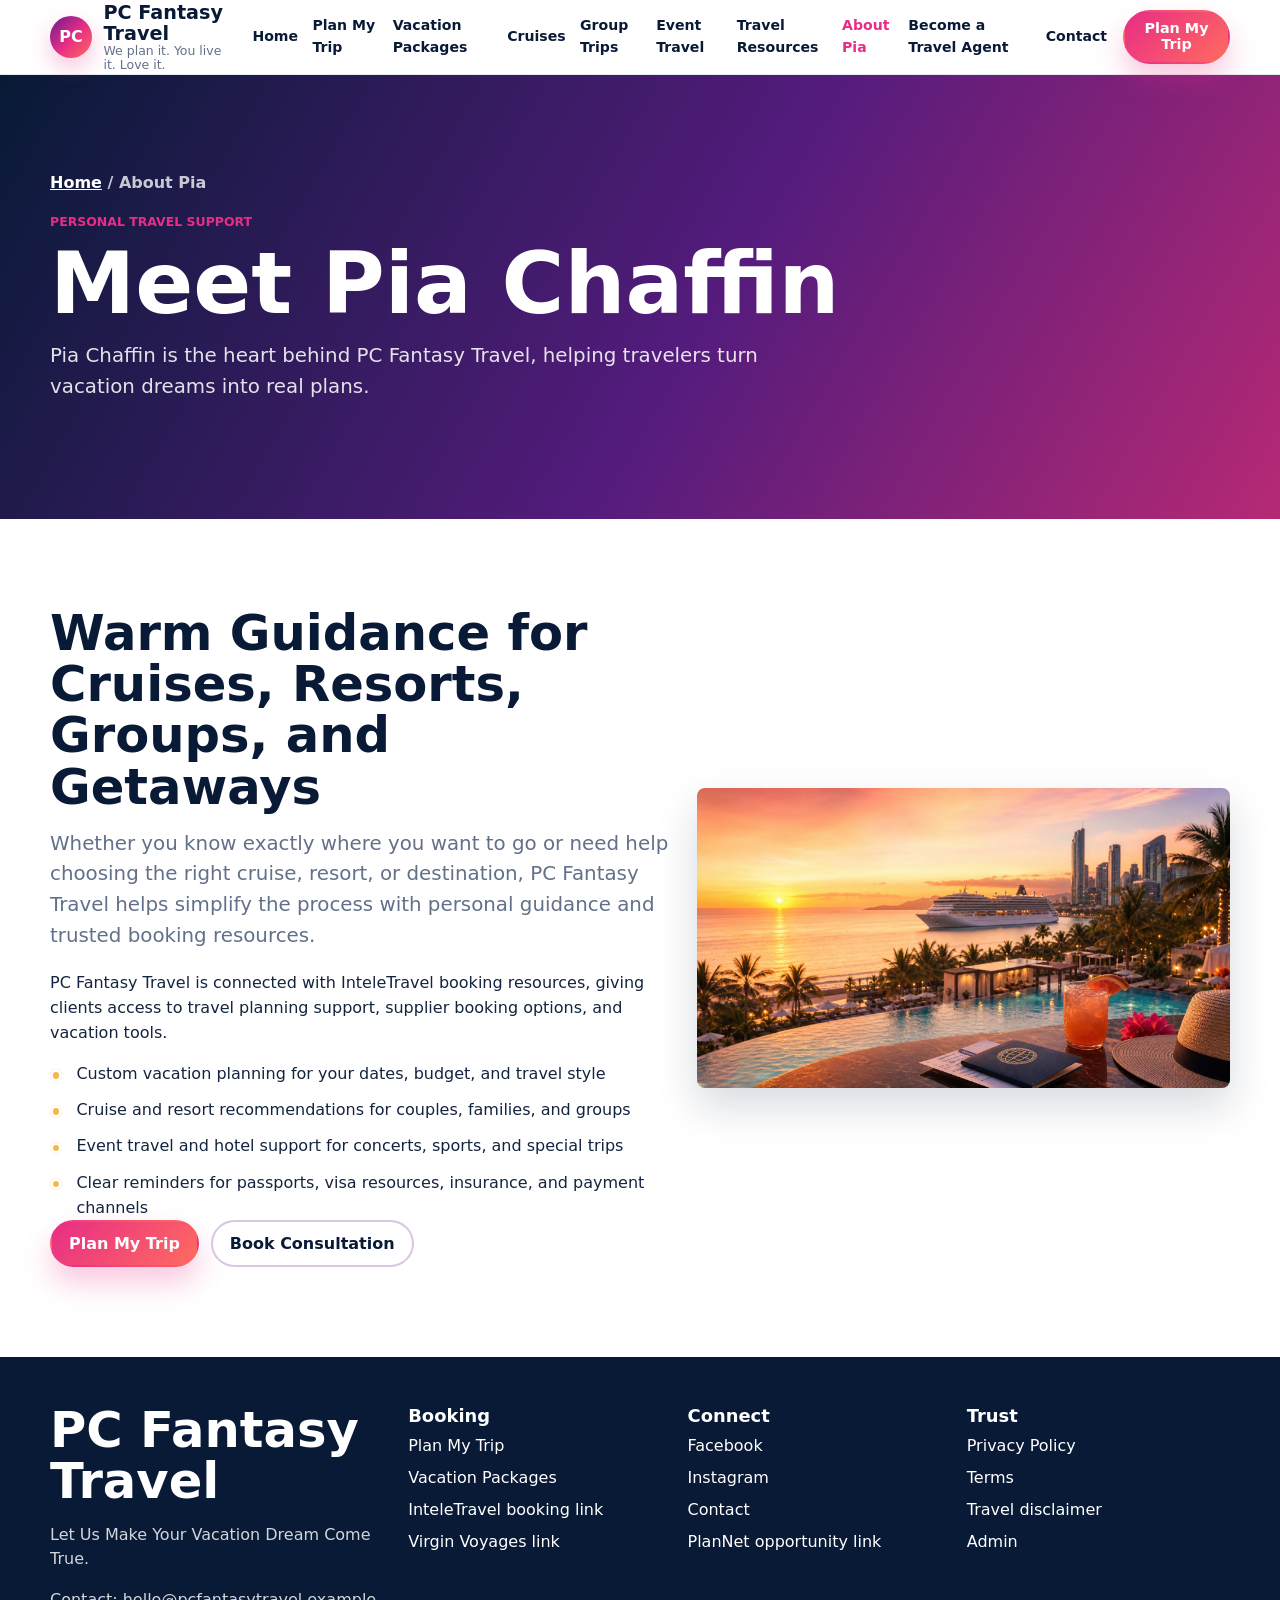
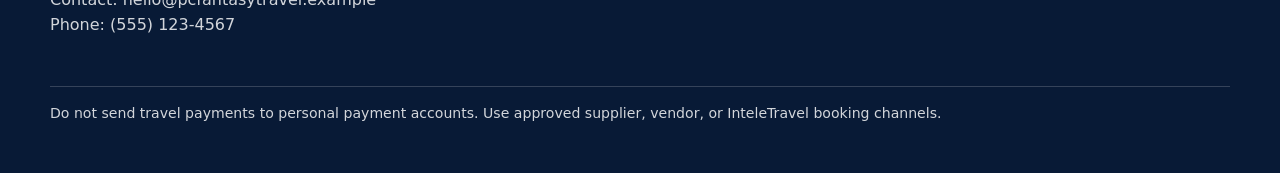
==== about-pia.html @ 1ac0fc57 "Launch PC Fantasy Travel site" ====
<!doctype html>
<html lang="en">
<head>
  <meta charset="utf-8">
  <meta name="viewport" content="width=device-width, initial-scale=1">
  <title>About Pia Chaffin | PC Fantasy Travel</title>
  <meta name="description" content="Meet Pia Chaffin, the heart behind PC Fantasy Travel, helping travelers turn vacation dreams into real plans with personal guidance and trusted booking resources.">
  <meta name="keywords" content="Pia Chaffin, PC Fantasy Travel, travel advisor, custom vacation planning, InteleTravel booking resources">
  <link rel="stylesheet" href="assets/css/styles.css">
</head>
<body>
  <a class="skip-link" href="#main">Skip to content</a>
  <header class="site-header">
    <div class="nav-wrap">
      <a class="brand" href="index.html" aria-label="PC Fantasy Travel home"><span class="brand-mark">PC</span><span class="brand-text"><span class="brand-name">PC Fantasy Travel</span><span class="brand-tagline">We plan it. You live it. Love it.</span></span></a>
      <button class="nav-toggle" type="button" aria-label="Open navigation" aria-expanded="false" data-nav-toggle><span></span><span></span><span></span></button>
      <nav class="site-nav" aria-label="Main navigation" data-site-nav>
        <ul>
          <li><a href="index.html">Home</a></li><li><a href="plan-my-trip.html">Plan My Trip</a></li><li><a href="vacation-packages.html">Vacation Packages</a></li><li><a href="cruises.html">Cruises</a></li><li><a href="group-trips.html">Group Trips</a></li><li><a href="event-travel.html">Event Travel</a></li><li><a href="travel-resources.html">Travel Resources</a></li><li><a href="about-pia.html" aria-current="page">About Pia</a></li><li><a href="become-a-travel-agent.html">Become a Travel Agent</a></li><li><a href="contact.html">Contact</a></li>
        </ul>
      </nav>
      <a class="button small header-cta" href="plan-my-trip.html">Plan My Trip</a>
    </div>
  </header>

  <main id="main">
    <section class="page-hero">
      <div class="wrap">
        <div class="breadcrumb"><a href="index.html">Home</a> / About Pia</div>
        <p class="eyebrow">Personal travel support</p>
        <h1 class="page-title">Meet Pia Chaffin</h1>
        <p class="lead">Pia Chaffin is the heart behind PC Fantasy Travel, helping travelers turn vacation dreams into real plans.</p>
      </div>
    </section>

    <section class="section">
      <div class="wrap content-grid">
        <div>
          <h2>Warm Guidance for Cruises, Resorts, Groups, and Getaways</h2>
          <p class="lead">Whether you know exactly where you want to go or need help choosing the right cruise, resort, or destination, PC Fantasy Travel helps simplify the process with personal guidance and trusted booking resources.</p>
          <p>PC Fantasy Travel is connected with InteleTravel booking resources, giving clients access to travel planning support, supplier booking options, and vacation tools.</p>
          <ul class="check-list">
            <li>Custom vacation planning for your dates, budget, and travel style</li>
            <li>Cruise and resort recommendations for couples, families, and groups</li>
            <li>Event travel and hotel support for concerts, sports, and special trips</li>
            <li>Clear reminders for passports, visa resources, insurance, and payment channels</li>
          </ul>
          <div class="cta-row">
            <a class="button" href="plan-my-trip.html">Plan My Trip</a>
            <a class="button-outline" href="contact.html#consultation">Book Consultation</a>
          </div>
        </div>
        <div class="image-panel about" role="img" aria-label="Travel planning desk with passport and beach resort view"></div>
      </div>
    </section>
  </main>

  <footer class="footer">
    <div class="wrap footer-grid">
      <div><h2>PC Fantasy Travel</h2><p>Let Us Make Your Vacation Dream Come True.</p><p>Contact: hello@pcfantasytravel.example<br>Phone: (555) 123-4567</p></div>
      <div><h3>Booking</h3><ul class="footer-list"><li><a href="plan-my-trip.html">Plan My Trip</a></li><li><a href="vacation-packages.html">Vacation Packages</a></li><li><a href="https://example.com/inteletravel-booking-link" target="_blank" rel="noopener">InteleTravel booking link</a></li><li><a href="https://example.com/virgin-voyages-booking-link" target="_blank" rel="noopener">Virgin Voyages link</a></li></ul></div>
      <div><h3>Connect</h3><ul class="footer-list"><li><a href="https://facebook.com/" target="_blank" rel="noopener">Facebook</a></li><li><a href="https://instagram.com/" target="_blank" rel="noopener">Instagram</a></li><li><a href="contact.html">Contact</a></li><li><a href="become-a-travel-agent.html">PlanNet opportunity link</a></li></ul></div>
      <div><h3>Trust</h3><ul class="footer-list"><li><a href="policies.html#privacy">Privacy Policy</a></li><li><a href="policies.html#terms">Terms</a></li><li><a href="policies.html#travel-disclaimer">Travel disclaimer</a></li><li><a href="admin.html">Admin</a></li></ul></div>
    </div>
    <div class="wrap subfooter">Do not send travel payments to personal payment accounts. Use approved supplier, vendor, or InteleTravel booking channels.</div>
  </footer>

  <div class="mobile-sticky-cta"><a class="button" href="plan-my-trip.html">Plan My Trip</a></div>
  <script src="assets/js/site-config.js" defer></script>
  <script src="data/packages.js" defer></script><script src="data/email-templates.js" defer></script><script src="assets/js/site.js" defer></script>
</body>
</html>
---- assets/css/styles.css ----
:root {
  --navy: #081a36;
  --navy-2: #10264a;
  --purple: #651c8c;
  --pink: #e72d86;
  --coral: #ff6b5f;
  --gold: #f5b84b;
  --teal: #1fb7ad;
  --sky: #e9f7fb;
  --cream: #fff9f1;
  --white: #ffffff;
  --ink: #13243f;
  --muted: #627089;
  --line: #e4e8f0;
  --shadow: 0 18px 42px rgba(8, 26, 54, 0.16);
  --radius: 8px;
  --content: 1180px;
}

* {
  box-sizing: border-box;
}

html {
  scroll-behavior: smooth;
}

body {
  margin: 0;
  color: var(--ink);
  font-family: Inter, ui-sans-serif, system-ui, -apple-system, BlinkMacSystemFont, "Segoe UI", sans-serif;
  line-height: 1.55;
  background: var(--white);
}

img {
  display: block;
  max-width: 100%;
}

a {
  color: inherit;
}

button,
input,
select,
textarea {
  font: inherit;
}

button {
  cursor: pointer;
}

textarea {
  min-height: 128px;
  resize: vertical;
}

.skip-link {
  position: absolute;
  left: 1rem;
  top: -4rem;
  z-index: 50;
  background: var(--navy);
  color: var(--white);
  padding: 0.7rem 1rem;
  border-radius: var(--radius);
  transition: top 0.2s ease;
}

.skip-link:focus {
  top: 1rem;
}

.site-header {
  position: sticky;
  top: 0;
  z-index: 30;
  background: rgba(255, 255, 255, 0.94);
  border-bottom: 1px solid rgba(228, 232, 240, 0.9);
  backdrop-filter: blur(14px);
}

.nav-wrap {
  width: min(100% - 1.25rem, var(--content));
  min-height: 74px;
  margin: 0 auto;
  display: flex;
  align-items: center;
  justify-content: space-between;
  gap: 1rem;
}

.brand {
  display: flex;
  align-items: center;
  gap: 0.72rem;
  text-decoration: none;
  min-width: 0;
}

.brand-mark {
  width: 42px;
  height: 42px;
  flex: 0 0 42px;
  display: grid;
  place-items: center;
  border-radius: 50%;
  color: var(--white);
  font-weight: 900;
  background: linear-gradient(135deg, var(--purple), var(--pink) 52%, var(--coral));
  box-shadow: 0 10px 22px rgba(231, 45, 134, 0.28);
}

.brand-text {
  display: grid;
  line-height: 1.1;
}

.brand-name {
  font-weight: 900;
  color: var(--navy);
  font-size: clamp(1rem, 4vw, 1.2rem);
}

.brand-tagline {
  color: var(--muted);
  font-size: 0.78rem;
}

.nav-toggle {
  width: 44px;
  height: 44px;
  border: 1px solid var(--line);
  border-radius: var(--radius);
  background: var(--white);
  display: inline-grid;
  place-items: center;
  gap: 4px;
}

.nav-toggle span {
  display: block;
  width: 20px;
  height: 2px;
  background: var(--navy);
}

.site-nav {
  position: absolute;
  top: 74px;
  left: 0;
  right: 0;
  display: none;
  background: var(--white);
  border-bottom: 1px solid var(--line);
  box-shadow: var(--shadow);
}

.site-nav.is-open {
  display: block;
}

.site-nav ul {
  width: min(100% - 1.25rem, var(--content));
  margin: 0 auto;
  padding: 0.75rem 0 1rem;
  list-style: none;
  display: grid;
}

.site-nav a {
  display: block;
  padding: 0.76rem 0.3rem;
  color: var(--navy);
  text-decoration: none;
  font-weight: 760;
  border-bottom: 1px solid rgba(228, 232, 240, 0.78);
}

.site-nav a:hover,
.site-nav a:focus-visible,
.site-nav a[aria-current="page"] {
  color: var(--pink);
}

.header-cta {
  display: none !important;
}

.button,
.button-outline,
.button-light,
.button-text {
  min-height: 46px;
  display: inline-flex;
  align-items: center;
  justify-content: center;
  gap: 0.45rem;
  padding: 0.78rem 1.06rem;
  border-radius: 999px;
  border: 2px solid transparent;
  text-decoration: none;
  font-weight: 850;
  line-height: 1.1;
  text-align: center;
  transition: transform 0.18s ease, box-shadow 0.18s ease, border-color 0.18s ease, background 0.18s ease;
}

.button {
  color: var(--white);
  background: linear-gradient(135deg, var(--pink), var(--coral));
  box-shadow: 0 16px 28px rgba(231, 45, 134, 0.25);
}

.button:hover,
.button:focus-visible,
.button-outline:hover,
.button-outline:focus-visible,
.button-light:hover,
.button-light:focus-visible {
  transform: translateY(-1px);
}

.button-outline {
  color: var(--navy);
  background: var(--white);
  border-color: rgba(101, 28, 140, 0.25);
}

.button-light {
  color: var(--navy);
  background: var(--white);
  box-shadow: 0 12px 24px rgba(8, 26, 54, 0.14);
}

.button-text {
  color: var(--purple);
  padding-inline: 0;
  border-radius: 0;
}

.button.small,
.button-outline.small,
.button-light.small {
  min-height: 40px;
  padding: 0.6rem 0.85rem;
  font-size: 0.9rem;
}

.section,
.section-tight {
  padding: clamp(3.2rem, 7vw, 5.8rem) 0;
}

.section-tight {
  padding-block: clamp(2.5rem, 5vw, 4rem);
}

.wrap {
  width: min(100% - 1.25rem, var(--content));
  margin: 0 auto;
}

.narrow {
  width: min(100% - 1.25rem, 860px);
  margin: 0 auto;
}

.eyebrow {
  color: var(--pink);
  font-weight: 900;
  font-size: 0.78rem;
  text-transform: uppercase;
  letter-spacing: 0;
  margin: 0 0 0.65rem;
}

h1,
h2,
h3,
p {
  margin-top: 0;
}

h1,
.page-title {
  font-size: clamp(2.4rem, 10vw, 5.35rem);
  line-height: 0.98;
  letter-spacing: 0;
  margin-bottom: 1rem;
}

h2 {
  color: var(--navy);
  font-size: clamp(2rem, 7vw, 3.1rem);
  line-height: 1.03;
  letter-spacing: 0;
  margin-bottom: 1rem;
}

h3 {
  color: var(--navy);
  font-size: 1.12rem;
  line-height: 1.2;
  letter-spacing: 0;
  margin-bottom: 0.52rem;
}

.lead {
  color: var(--muted);
  font-size: clamp(1.04rem, 3vw, 1.24rem);
  max-width: 720px;
}

.hero {
  position: relative;
  min-height: calc(100svh - 74px);
  display: grid;
  align-items: end;
  color: var(--white);
  isolation: isolate;
  background-image:
    linear-gradient(100deg, rgba(8, 26, 54, 0.88), rgba(8, 26, 54, 0.58) 42%, rgba(101, 28, 140, 0.2)),
    url("../images/hero-travel.jpg");
  background-size: cover;
  background-position: 58% center;
}

.hero .wrap {
  padding: clamp(4.2rem, 10vw, 7rem) 0 clamp(2rem, 6vw, 4rem);
}

.hero h1 {
  max-width: 860px;
  color: var(--white);
}

.hero .lead {
  color: rgba(255, 255, 255, 0.9);
  max-width: 760px;
}

.hero-actions,
.cta-row,
.card-actions,
.form-actions {
  display: flex;
  flex-wrap: wrap;
  gap: 0.75rem;
  align-items: center;
}

.trust-strip {
  margin-top: 1.2rem;
  color: rgba(255, 255, 255, 0.92);
  font-weight: 760;
  max-width: 860px;
}

.hero-peek {
  margin-top: clamp(2.5rem, 7vw, 5rem);
  display: none;
  grid-template-columns: 1fr;
  gap: 0.75rem;
}

.hero-stat {
  padding: 0.9rem 1rem;
  border-radius: var(--radius);
  color: var(--navy);
  background: rgba(255, 255, 255, 0.92);
  box-shadow: 0 18px 34px rgba(8, 26, 54, 0.18);
}

.hero-stat strong {
  display: block;
  font-size: 1.35rem;
}

.band-sky {
  background: var(--sky);
}

.band-navy {
  color: var(--white);
  background:
    linear-gradient(135deg, rgba(101, 28, 140, 0.4), rgba(8, 26, 54, 0) 40%),
    var(--navy);
}

.band-navy h2,
.band-navy h3 {
  color: var(--white);
}

.band-navy .lead,
.band-navy p,
.band-navy li {
  color: rgba(255, 255, 255, 0.82);
}

.section-head {
  display: grid;
  gap: 0.5rem;
  margin-bottom: 1.55rem;
}

.section-head.split {
  align-items: end;
}

.quick-grid,
.services-grid,
.package-grid,
.proof-grid,
.value-grid,
.resource-grid,
.footer-grid,
.admin-grid {
  display: grid;
  gap: 1rem;
}

.quick-card,
.service-card,
.value-card,
.resource-card,
.proof-card,
.package-card,
.form-panel,
.admin-panel,
.policy-card {
  border: 1px solid var(--line);
  border-radius: var(--radius);
  background: var(--white);
  box-shadow: 0 12px 28px rgba(8, 26, 54, 0.07);
}

.quick-card {
  min-height: 210px;
  padding: 1.25rem;
  display: grid;
  align-content: space-between;
  text-decoration: none;
  overflow: hidden;
  position: relative;
}

.quick-card::before {
  content: "";
  position: absolute;
  inset: 0;
  border-top: 6px solid var(--gold);
}

.quick-card:nth-child(2)::before {
  border-top-color: var(--teal);
}

.quick-card:nth-child(3)::before {
  border-top-color: var(--pink);
}

.quick-card p,
.service-card p,
.value-card p,
.resource-card p,
.package-card p {
  color: var(--muted);
}

.quick-card strong {
  color: var(--pink);
  font-weight: 900;
}

.services-grid {
  grid-template-columns: repeat(2, minmax(0, 1fr));
}

.service-card,
.value-card,
.resource-card,
.proof-card,
.policy-card {
  padding: 1rem;
}

.service-card {
  min-height: 126px;
}

.service-kicker {
  width: 38px;
  height: 38px;
  border-radius: var(--radius);
  display: grid;
  place-items: center;
  color: var(--white);
  font-weight: 900;
  background: var(--navy);
  margin-bottom: 0.75rem;
}

.service-card:nth-child(3n + 1) .service-kicker {
  background: var(--pink);
}

.service-card:nth-child(3n + 2) .service-kicker {
  background: var(--purple);
}

.service-card:nth-child(3n + 3) .service-kicker {
  background: var(--teal);
}

.check-list {
  list-style: none;
  padding: 0;
  margin: 1rem 0 0;
  display: grid;
  gap: 0.72rem;
}

.check-list li {
  position: relative;
  padding-left: 1.65rem;
}

.check-list li::before {
  content: "";
  position: absolute;
  left: 0;
  top: 0.45rem;
  width: 0.78rem;
  height: 0.78rem;
  border-radius: 50%;
  background: var(--gold);
  box-shadow: inset 0 0 0 3px var(--white);
}

.package-card {
  overflow: hidden;
  display: grid;
}

.package-card img {
  width: 100%;
  aspect-ratio: 16 / 10;
  object-fit: cover;
  background: var(--sky);
}

.package-body {
  padding: 1rem;
  display: grid;
  gap: 0.6rem;
}

.package-meta,
.tag-row {
  display: flex;
  flex-wrap: wrap;
  gap: 0.45rem;
}

.pill,
.filter-button {
  display: inline-flex;
  align-items: center;
  min-height: 30px;
  padding: 0.33rem 0.6rem;
  border-radius: 999px;
  border: 1px solid rgba(101, 28, 140, 0.16);
  color: var(--navy);
  background: var(--cream);
  font-size: 0.8rem;
  font-weight: 780;
}

.price {
  color: var(--pink);
  font-weight: 900;
}

.disclaimer {
  font-size: 0.84rem;
  color: var(--muted);
}

.filter-bar {
  display: flex;
  gap: 0.5rem;
  overflow-x: auto;
  padding: 0.2rem 0 1rem;
  scrollbar-width: thin;
}

.filter-button {
  white-space: nowrap;
  border-color: var(--line);
  background: var(--white);
}

.filter-button.is-active {
  color: var(--white);
  background: var(--navy);
}

.page-hero {
  padding: clamp(3.3rem, 8vw, 6rem) 0;
  color: var(--white);
  background:
    linear-gradient(120deg, rgba(8, 26, 54, 0.95), rgba(101, 28, 140, 0.82) 55%, rgba(231, 45, 134, 0.78)),
    var(--navy);
}

.page-hero .lead {
  color: rgba(255, 255, 255, 0.87);
}

.breadcrumb {
  margin-bottom: 1rem;
  color: rgba(255, 255, 255, 0.76);
  font-weight: 740;
}

.breadcrumb a {
  color: var(--white);
}

.content-grid {
  display: grid;
  gap: 1.2rem;
}

.image-panel {
  min-height: 300px;
  border-radius: var(--radius);
  background-size: cover;
  background-position: center;
  box-shadow: var(--shadow);
}

.image-panel.cruise {
  background-image: url("../images/package-holiday-cruise.jpg");
}

.image-panel.group {
  background-image: url("../images/package-family-park.jpg");
}

.image-panel.event {
  background-image: url("../images/package-event-travel.jpg");
}

.image-panel.about {
  background-image: url("../images/hero-travel.jpg");
}

.form-panel,
.admin-panel {
  padding: clamp(1rem, 4vw, 1.4rem);
}

.form-section {
  padding: 1.2rem 0;
  border-top: 1px solid var(--line);
}

.form-section:first-child {
  border-top: 0;
  padding-top: 0;
}

.form-grid {
  display: grid;
  gap: 0.95rem;
}

.field {
  display: grid;
  gap: 0.38rem;
}

.field label,
.field legend {
  color: var(--navy);
  font-weight: 850;
}

.field input,
.field select,
.field textarea {
  width: 100%;
  min-height: 46px;
  border: 1px solid #cfd6e3;
  border-radius: var(--radius);
  padding: 0.75rem 0.82rem;
  color: var(--ink);
  background: var(--white);
}

.field input:focus,
.field select:focus,
.field textarea:focus {
  outline: 3px solid rgba(231, 45, 134, 0.17);
  border-color: var(--pink);
}

.choice-grid {
  display: grid;
  grid-template-columns: 1fr;
  gap: 0.55rem;
  border: 0;
  padding: 0;
  margin: 0;
}

.choice {
  min-height: 44px;
  display: flex;
  align-items: center;
  gap: 0.5rem;
  border: 1px solid var(--line);
  border-radius: var(--radius);
  padding: 0.62rem 0.7rem;
  background: var(--white);
}

.choice input {
  width: 18px;
  height: 18px;
  accent-color: var(--pink);
}

.status-message {
  display: none;
  padding: 1rem;
  border-radius: var(--radius);
  background: #edf9f4;
  color: #113d32;
  border: 1px solid #bfe6d8;
  font-weight: 780;
}

.status-message.is-visible {
  display: block;
}

.scheduler-frame {
  overflow: hidden;
  min-height: 520px;
  border: 1px solid var(--line);
  border-radius: var(--radius);
  background: var(--white);
}

.scheduler-frame iframe {
  width: 100%;
  height: 520px;
  border: 0;
}

.social-feed {
  min-height: 190px;
  display: grid;
  align-content: center;
  gap: 0.65rem;
  padding: 1.2rem;
  border: 1px dashed rgba(101, 28, 140, 0.35);
  border-radius: var(--radius);
  background: var(--cream);
}

.social-feed strong {
  color: var(--navy);
}

.download-card {
  padding: 1.1rem;
  border-radius: var(--radius);
  background: var(--navy);
  color: var(--white);
}

.download-card p {
  color: rgba(255, 255, 255, 0.82);
}

.footer {
  padding: 3rem 0 6rem;
  color: rgba(255, 255, 255, 0.82);
  background: var(--navy);
}

.footer a {
  color: var(--white);
  text-decoration: none;
}

.footer h2,
.footer h3 {
  color: var(--white);
}

.footer-list {
  list-style: none;
  padding: 0;
  margin: 0;
  display: grid;
  gap: 0.45rem;
}

.subfooter {
  margin-top: 2rem;
  padding-top: 1rem;
  border-top: 1px solid rgba(255, 255, 255, 0.18);
  font-size: 0.88rem;
}

.mobile-sticky-cta {
  position: fixed;
  left: auto;
  right: 0.75rem;
  bottom: 0.75rem;
  z-index: 25;
  width: min(164px, calc(100% - 1.5rem));
}

.mobile-sticky-cta .button {
  width: 100%;
}

.admin-toolbar {
  display: flex;
  flex-wrap: wrap;
  gap: 0.75rem;
  align-items: center;
  justify-content: space-between;
  margin-bottom: 1rem;
}

.admin-list {
  display: grid;
  gap: 0.75rem;
}

.admin-item {
  border: 1px solid var(--line);
  border-radius: var(--radius);
  padding: 0.85rem;
  background: var(--white);
}

.admin-item button {
  margin-top: 0.6rem;
}

.admin-preview {
  max-height: 360px;
  overflow: auto;
  border: 1px solid var(--line);
  border-radius: var(--radius);
  padding: 0.85rem;
  background: #0b1220;
  color: #d8e4ff;
  font-family: ui-monospace, SFMono-Regular, Menlo, Monaco, Consolas, "Liberation Mono", monospace;
  font-size: 0.82rem;
  white-space: pre-wrap;
}

.hidden {
  display: none !important;
}

@media (min-width: 560px) {
  .hero-peek,
  .proof-grid {
    display: grid;
    grid-template-columns: repeat(3, minmax(0, 1fr));
  }

  .quick-grid,
  .value-grid,
  .resource-grid,
  .footer-grid {
    grid-template-columns: repeat(2, minmax(0, 1fr));
  }

  .choice-grid {
    grid-template-columns: repeat(2, minmax(0, 1fr));
  }

  .form-grid.two,
  .form-grid.three {
    grid-template-columns: repeat(2, minmax(0, 1fr));
  }
}

@media (min-width: 760px) {
  .services-grid {
    grid-template-columns: repeat(3, minmax(0, 1fr));
  }

  .package-grid {
    grid-template-columns: repeat(2, minmax(0, 1fr));
  }

  .content-grid {
    grid-template-columns: 1fr 0.85fr;
    align-items: center;
  }

  .admin-grid {
    grid-template-columns: minmax(0, 0.85fr) minmax(0, 1.15fr);
  }

  .form-grid.three {
    grid-template-columns: repeat(3, minmax(0, 1fr));
  }

  .footer {
    padding-bottom: 3rem;
  }

  .mobile-sticky-cta {
    display: none;
  }
}

@media (min-width: 1020px) {
  .nav-toggle {
    display: none;
  }

  .site-nav {
    position: static;
    display: block;
    border: 0;
    box-shadow: none;
    background: transparent;
  }

  .site-nav ul {
    width: auto;
    padding: 0;
    display: flex;
    align-items: center;
    gap: 0.9rem;
  }

  .site-nav a {
    border: 0;
    padding: 0.4rem 0;
    font-size: 0.88rem;
  }

  .header-cta {
    display: inline-flex !important;
  }

  .quick-grid {
    grid-template-columns: repeat(3, minmax(0, 1fr));
  }

  .services-grid {
    grid-template-columns: repeat(4, minmax(0, 1fr));
  }

  .package-grid {
    grid-template-columns: repeat(3, minmax(0, 1fr));
  }

  .section-head.split {
    grid-template-columns: 1fr auto;
  }

  .footer-grid {
    grid-template-columns: 1.3fr repeat(3, 1fr);
  }
}

@media (prefers-reduced-motion: reduce) {
  *,
  *::before,
  *::after {
    scroll-behavior: auto !important;
    transition: none !important;
  }
}
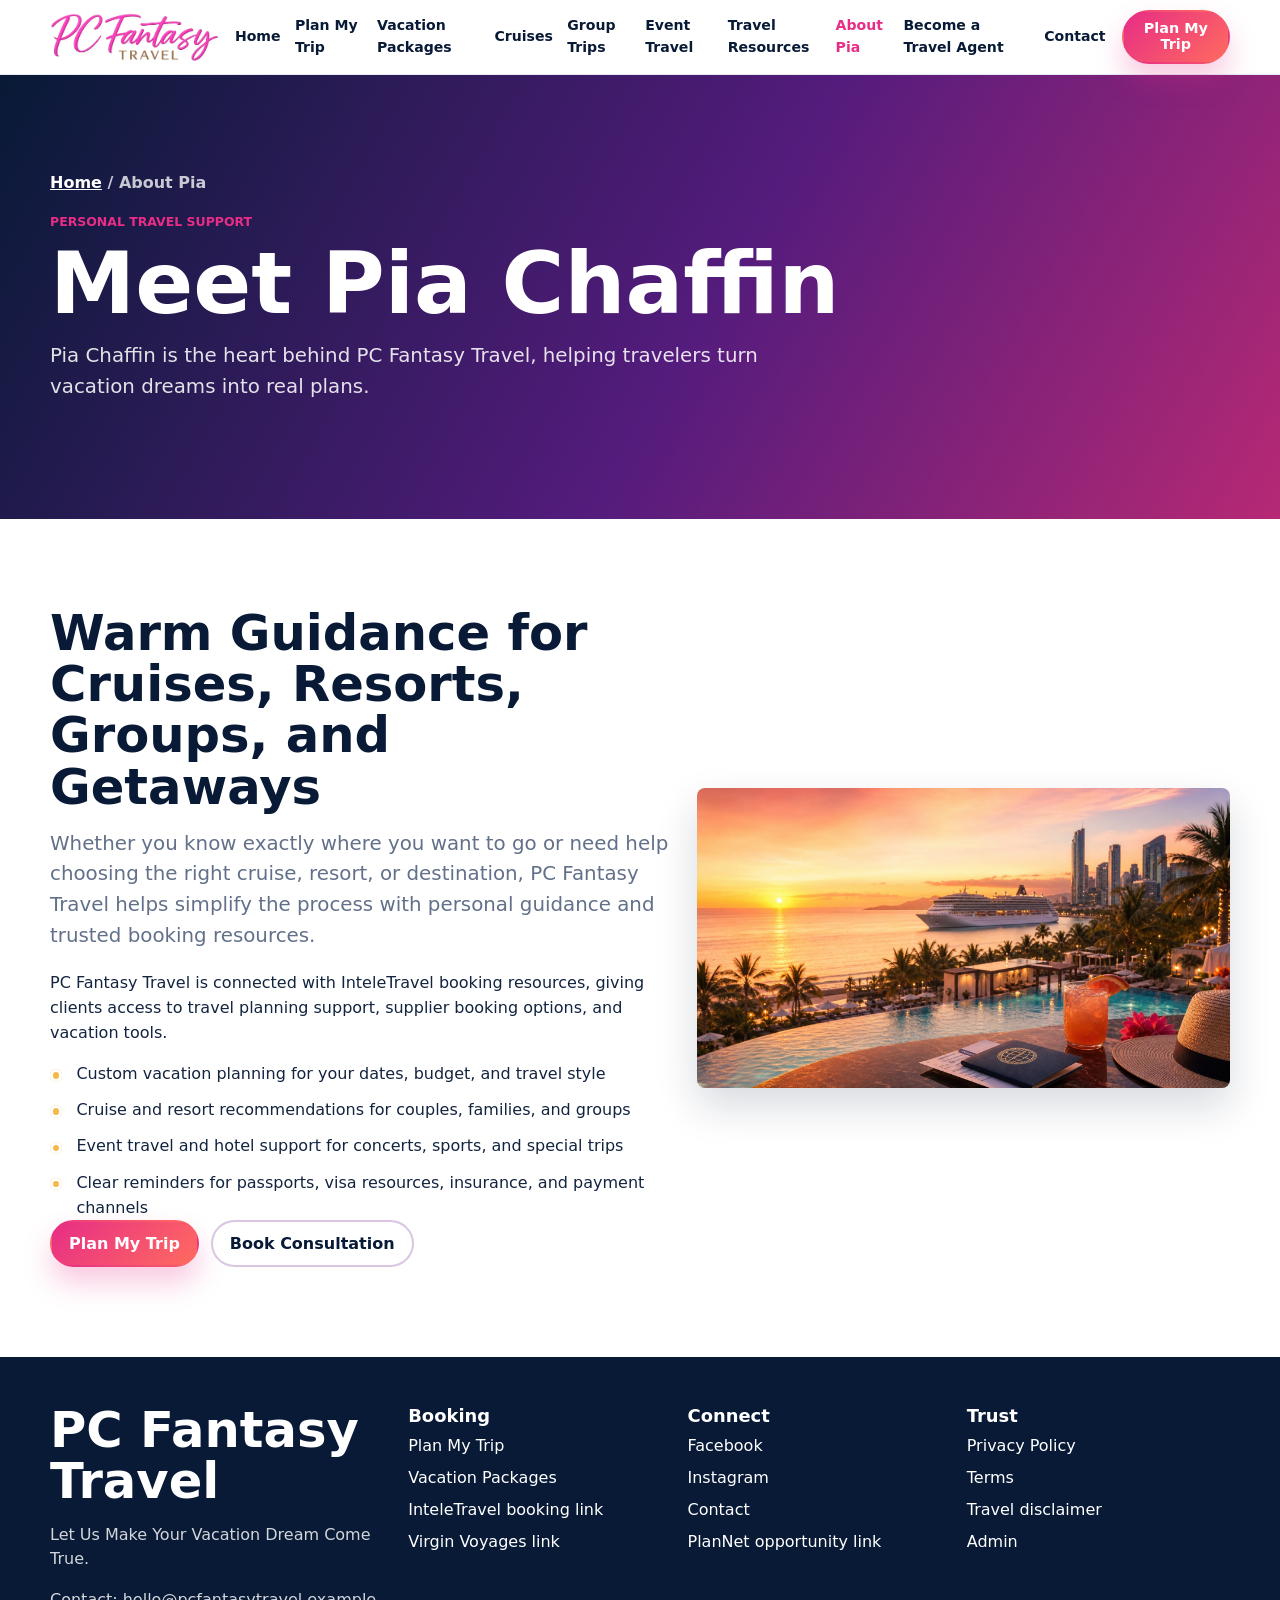
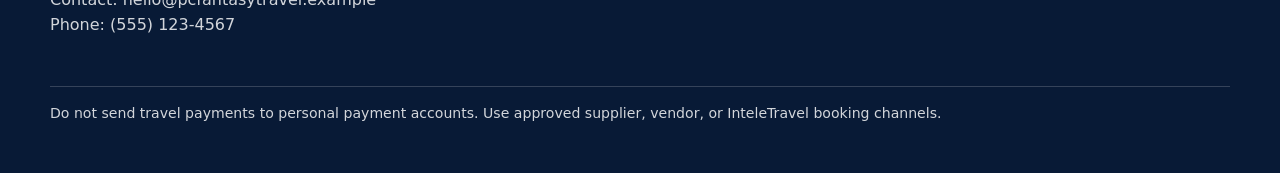
==== commit 71826b46: "Add admin lead dashboard and logo" ====
--- a/about-pia.html
+++ b/about-pia.html
@@ -12,7 +12,7 @@
   <a class="skip-link" href="#main">Skip to content</a>
   <header class="site-header">
     <div class="nav-wrap">
-      <a class="brand" href="index.html" aria-label="PC Fantasy Travel home"><span class="brand-mark">PC</span><span class="brand-text"><span class="brand-name">PC Fantasy Travel</span><span class="brand-tagline">We plan it. You live it. Love it.</span></span></a>
+      <a class="brand" href="index.html" aria-label="PC Fantasy Travel home"><img class="brand-logo" src="assets/images/pc-fantasy-travel-logo.png" alt="PC Fantasy Travel"></a>
       <button class="nav-toggle" type="button" aria-label="Open navigation" aria-expanded="false" data-nav-toggle><span></span><span></span><span></span></button>
       <nav class="site-nav" aria-label="Main navigation" data-site-nav>
         <ul>
--- a/assets/css/styles.css
+++ b/assets/css/styles.css
@@ -96,38 +96,15 @@
 .brand {
   display: flex;
   align-items: center;
-  gap: 0.72rem;
   text-decoration: none;
   min-width: 0;
-}
-
-.brand-mark {
-  width: 42px;
-  height: 42px;
-  flex: 0 0 42px;
-  display: grid;
-  place-items: center;
-  border-radius: 50%;
-  color: var(--white);
-  font-weight: 900;
-  background: linear-gradient(135deg, var(--purple), var(--pink) 52%, var(--coral));
-  box-shadow: 0 10px 22px rgba(231, 45, 134, 0.28);
-}
-
-.brand-text {
-  display: grid;
-  line-height: 1.1;
-}
-
-.brand-name {
-  font-weight: 900;
-  color: var(--navy);
-  font-size: clamp(1rem, 4vw, 1.2rem);
-}
-
-.brand-tagline {
-  color: var(--muted);
-  font-size: 0.78rem;
+  line-height: 0;
+}
+
+.brand-logo {
+  width: clamp(148px, 18vw, 218px);
+  max-height: 62px;
+  object-fit: contain;
 }
 
 .nav-toggle {
@@ -844,6 +821,81 @@
   margin-bottom: 1rem;
 }
 
+.admin-view {
+  display: grid;
+  gap: 1rem;
+}
+
+.admin-view[hidden] {
+  display: none;
+}
+
+.admin-tabs {
+  display: inline-flex;
+  gap: 0.25rem;
+  padding: 0.25rem;
+  border: 1px solid var(--line);
+  border-radius: 999px;
+  background: var(--sky);
+}
+
+.admin-tab {
+  min-height: 42px;
+  border: 0;
+  border-radius: 999px;
+  padding: 0.62rem 1rem;
+  color: var(--navy);
+  background: transparent;
+  font-weight: 850;
+}
+
+.admin-tab.is-active {
+  color: var(--white);
+  background: var(--navy);
+}
+
+.admin-panel h2 {
+  font-size: clamp(1.35rem, 3vw, 1.8rem);
+  line-height: 1.12;
+}
+
+.admin-stats {
+  display: grid;
+  grid-template-columns: repeat(2, minmax(0, 1fr));
+  gap: 0.65rem;
+  width: 100%;
+}
+
+.stat-pill {
+  min-height: 76px;
+  display: grid;
+  align-content: center;
+  gap: 0.1rem;
+  padding: 0.85rem;
+  border: 1px solid var(--line);
+  border-radius: var(--radius);
+  background: var(--white);
+  box-shadow: 0 10px 24px rgba(8, 26, 54, 0.06);
+}
+
+.stat-pill strong {
+  color: var(--navy);
+  font-size: 1.4rem;
+  line-height: 1;
+}
+
+.stat-pill span {
+  color: var(--muted);
+  font-size: 0.86rem;
+  font-weight: 800;
+}
+
+.lead-filters {
+  display: grid;
+  gap: 0.85rem;
+  margin-bottom: 1rem;
+}
+
 .admin-list {
   display: grid;
   gap: 0.75rem;
@@ -858,6 +910,127 @@
 
 .admin-item button {
   margin-top: 0.6rem;
+}
+
+.lead-card {
+  width: 100%;
+  display: grid;
+  gap: 0.28rem;
+  border: 1px solid var(--line);
+  border-radius: var(--radius);
+  padding: 0.9rem;
+  color: var(--ink);
+  text-align: left;
+  background: var(--white);
+  transition: border-color 0.18s ease, box-shadow 0.18s ease, transform 0.18s ease;
+}
+
+.lead-card:hover,
+.lead-card:focus-visible,
+.lead-card.is-selected {
+  border-color: rgba(231, 45, 134, 0.5);
+  box-shadow: 0 12px 26px rgba(8, 26, 54, 0.08);
+  transform: translateY(-1px);
+}
+
+.lead-card.is-selected {
+  background: #fff8fc;
+}
+
+.lead-card-top,
+.lead-detail-head {
+  display: flex;
+  gap: 0.75rem;
+  align-items: flex-start;
+  justify-content: space-between;
+}
+
+.lead-card-top strong,
+.lead-contact,
+.lead-meta {
+  min-width: 0;
+  overflow-wrap: anywhere;
+}
+
+.status-badge {
+  flex: 0 0 auto;
+  border-radius: 999px;
+  padding: 0.22rem 0.55rem;
+  color: var(--navy);
+  background: var(--cream);
+  font-size: 0.76rem;
+  font-weight: 900;
+}
+
+.lead-contact {
+  color: var(--ink);
+  font-size: 0.93rem;
+}
+
+.lead-meta {
+  color: var(--muted);
+  font-size: 0.84rem;
+}
+
+.lead-detail {
+  display: grid;
+  gap: 1rem;
+}
+
+.lead-detail-head {
+  flex-wrap: wrap;
+  padding-bottom: 1rem;
+  border-bottom: 1px solid var(--line);
+}
+
+.lead-detail-head h2 {
+  margin-bottom: 0.35rem;
+}
+
+.lead-status-field {
+  width: min(100%, 220px);
+}
+
+.lead-detail-section {
+  display: grid;
+  gap: 0.55rem;
+  padding-top: 1rem;
+  border-top: 1px solid var(--line);
+}
+
+.detail-list {
+  display: grid;
+  gap: 0.55rem;
+  margin: 0;
+}
+
+.detail-list div {
+  display: grid;
+  gap: 0.12rem;
+}
+
+.detail-list dt {
+  color: var(--muted);
+  font-size: 0.78rem;
+  font-weight: 900;
+  text-transform: uppercase;
+}
+
+.detail-list dd {
+  margin: 0;
+  overflow-wrap: anywhere;
+}
+
+.empty-state {
+  padding: 1rem;
+  border: 1px dashed #cfd6e3;
+  border-radius: var(--radius);
+  color: var(--muted);
+  background: #f8fbfd;
+}
+
+.empty-state h3 {
+  margin-bottom: 0.2rem;
 }
 
 .admin-preview {
@@ -899,6 +1072,15 @@
   .form-grid.three {
     grid-template-columns: repeat(2, minmax(0, 1fr));
   }
+
+  .admin-stats {
+    width: auto;
+    grid-template-columns: repeat(4, minmax(88px, 1fr));
+  }
+
+  .lead-filters {
+    grid-template-columns: minmax(220px, 1fr) minmax(150px, 0.35fr) minmax(150px, 0.35fr);
+  }
 }
 
 @media (min-width: 760px) {
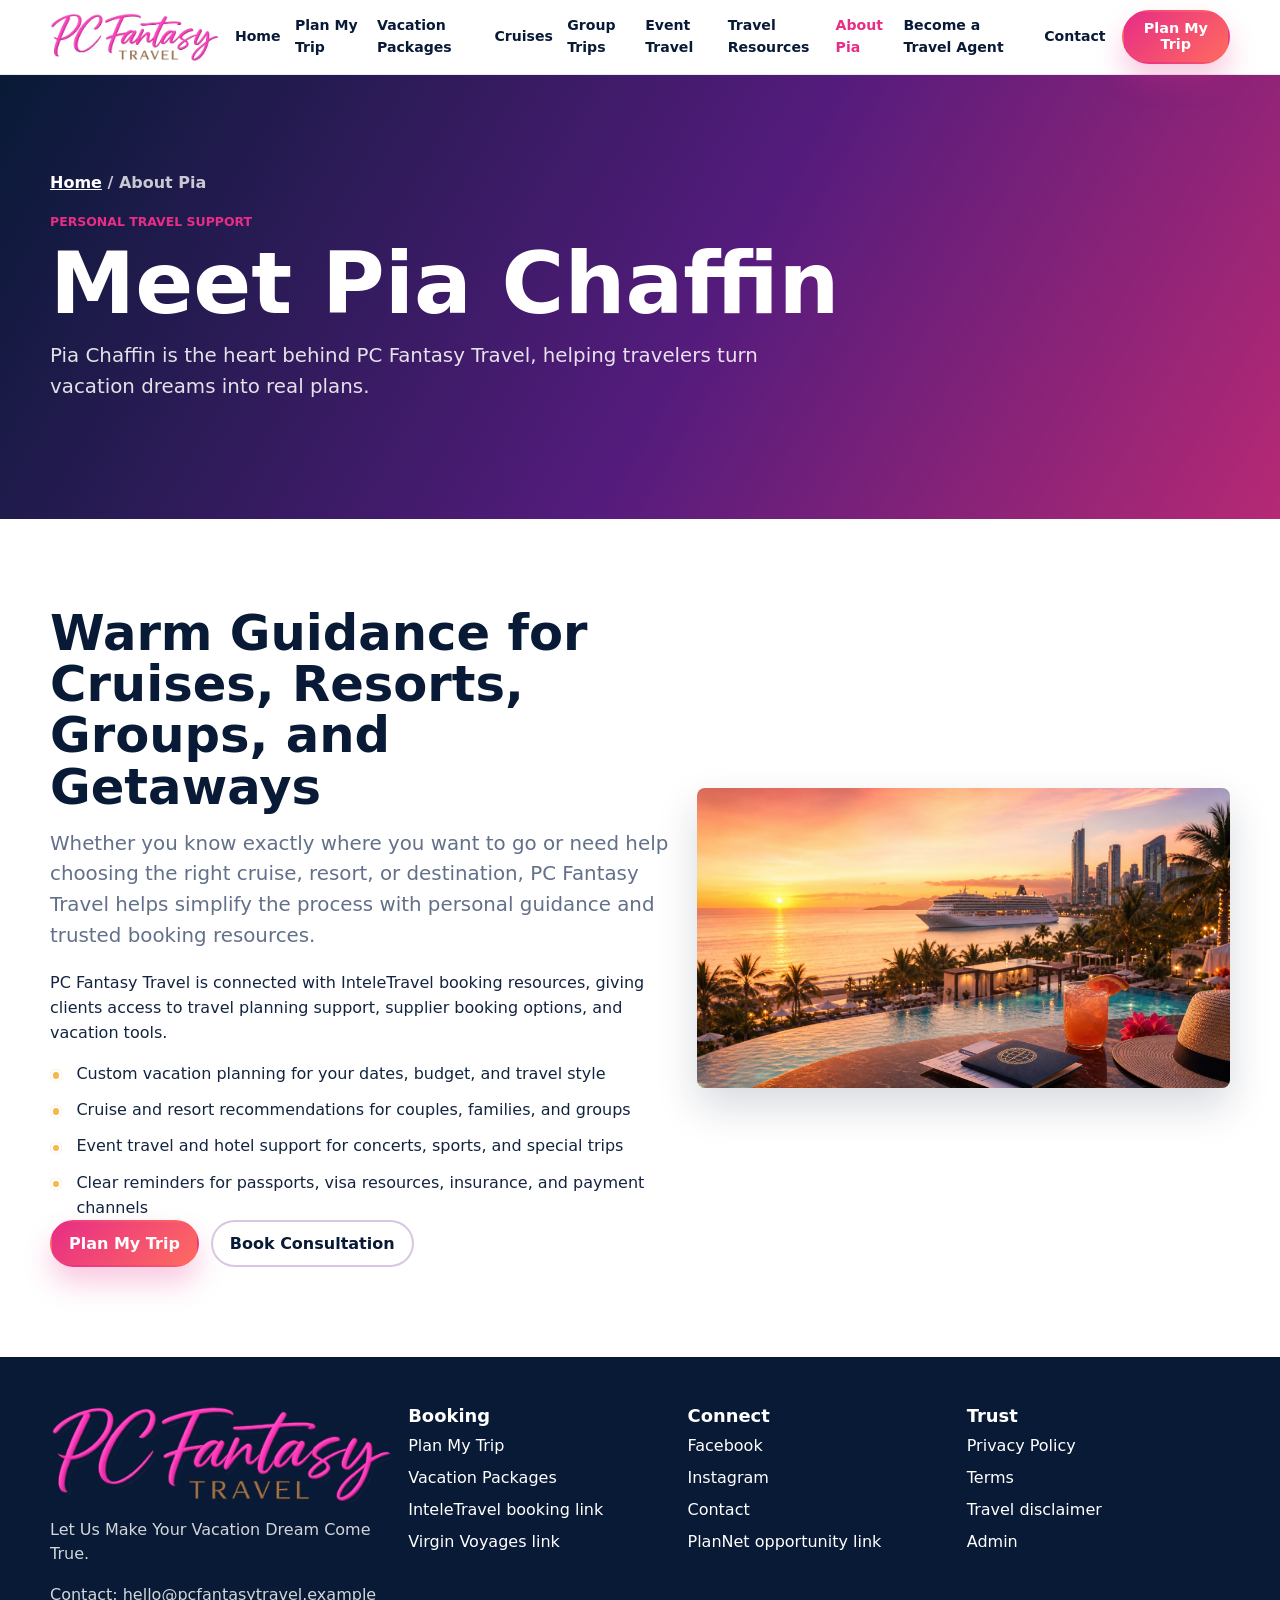
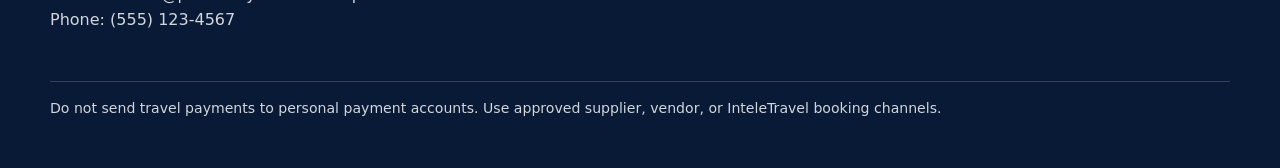
==== commit b83ebd58: "Add logo to footer" ====
--- a/about-pia.html
+++ b/about-pia.html
@@ -57,7 +57,7 @@
 
   <footer class="footer">
     <div class="wrap footer-grid">
-      <div><h2>PC Fantasy Travel</h2><p>Let Us Make Your Vacation Dream Come True.</p><p>Contact: hello@pcfantasytravel.example<br>Phone: (555) 123-4567</p></div>
+      <div><img class="footer-logo" src="assets/images/pc-fantasy-travel-logo.png" alt="PC Fantasy Travel"><p>Let Us Make Your Vacation Dream Come True.</p><p>Contact: hello@pcfantasytravel.example<br>Phone: (555) 123-4567</p></div>
       <div><h3>Booking</h3><ul class="footer-list"><li><a href="plan-my-trip.html">Plan My Trip</a></li><li><a href="vacation-packages.html">Vacation Packages</a></li><li><a href="https://example.com/inteletravel-booking-link" target="_blank" rel="noopener">InteleTravel booking link</a></li><li><a href="https://example.com/virgin-voyages-booking-link" target="_blank" rel="noopener">Virgin Voyages link</a></li></ul></div>
       <div><h3>Connect</h3><ul class="footer-list"><li><a href="https://facebook.com/" target="_blank" rel="noopener">Facebook</a></li><li><a href="https://instagram.com/" target="_blank" rel="noopener">Instagram</a></li><li><a href="contact.html">Contact</a></li><li><a href="become-a-travel-agent.html">PlanNet opportunity link</a></li></ul></div>
       <div><h3>Trust</h3><ul class="footer-list"><li><a href="policies.html#privacy">Privacy Policy</a></li><li><a href="policies.html#terms">Terms</a></li><li><a href="policies.html#travel-disclaimer">Travel disclaimer</a></li><li><a href="admin.html">Admin</a></li></ul></div>
--- a/assets/css/styles.css
+++ b/assets/css/styles.css
@@ -784,6 +784,12 @@
   color: var(--white);
 }
 
+.footer-logo {
+  width: min(100%, 360px);
+  height: auto;
+  margin-bottom: 1rem;
+}
+
 .footer-list {
   list-style: none;
   padding: 0;
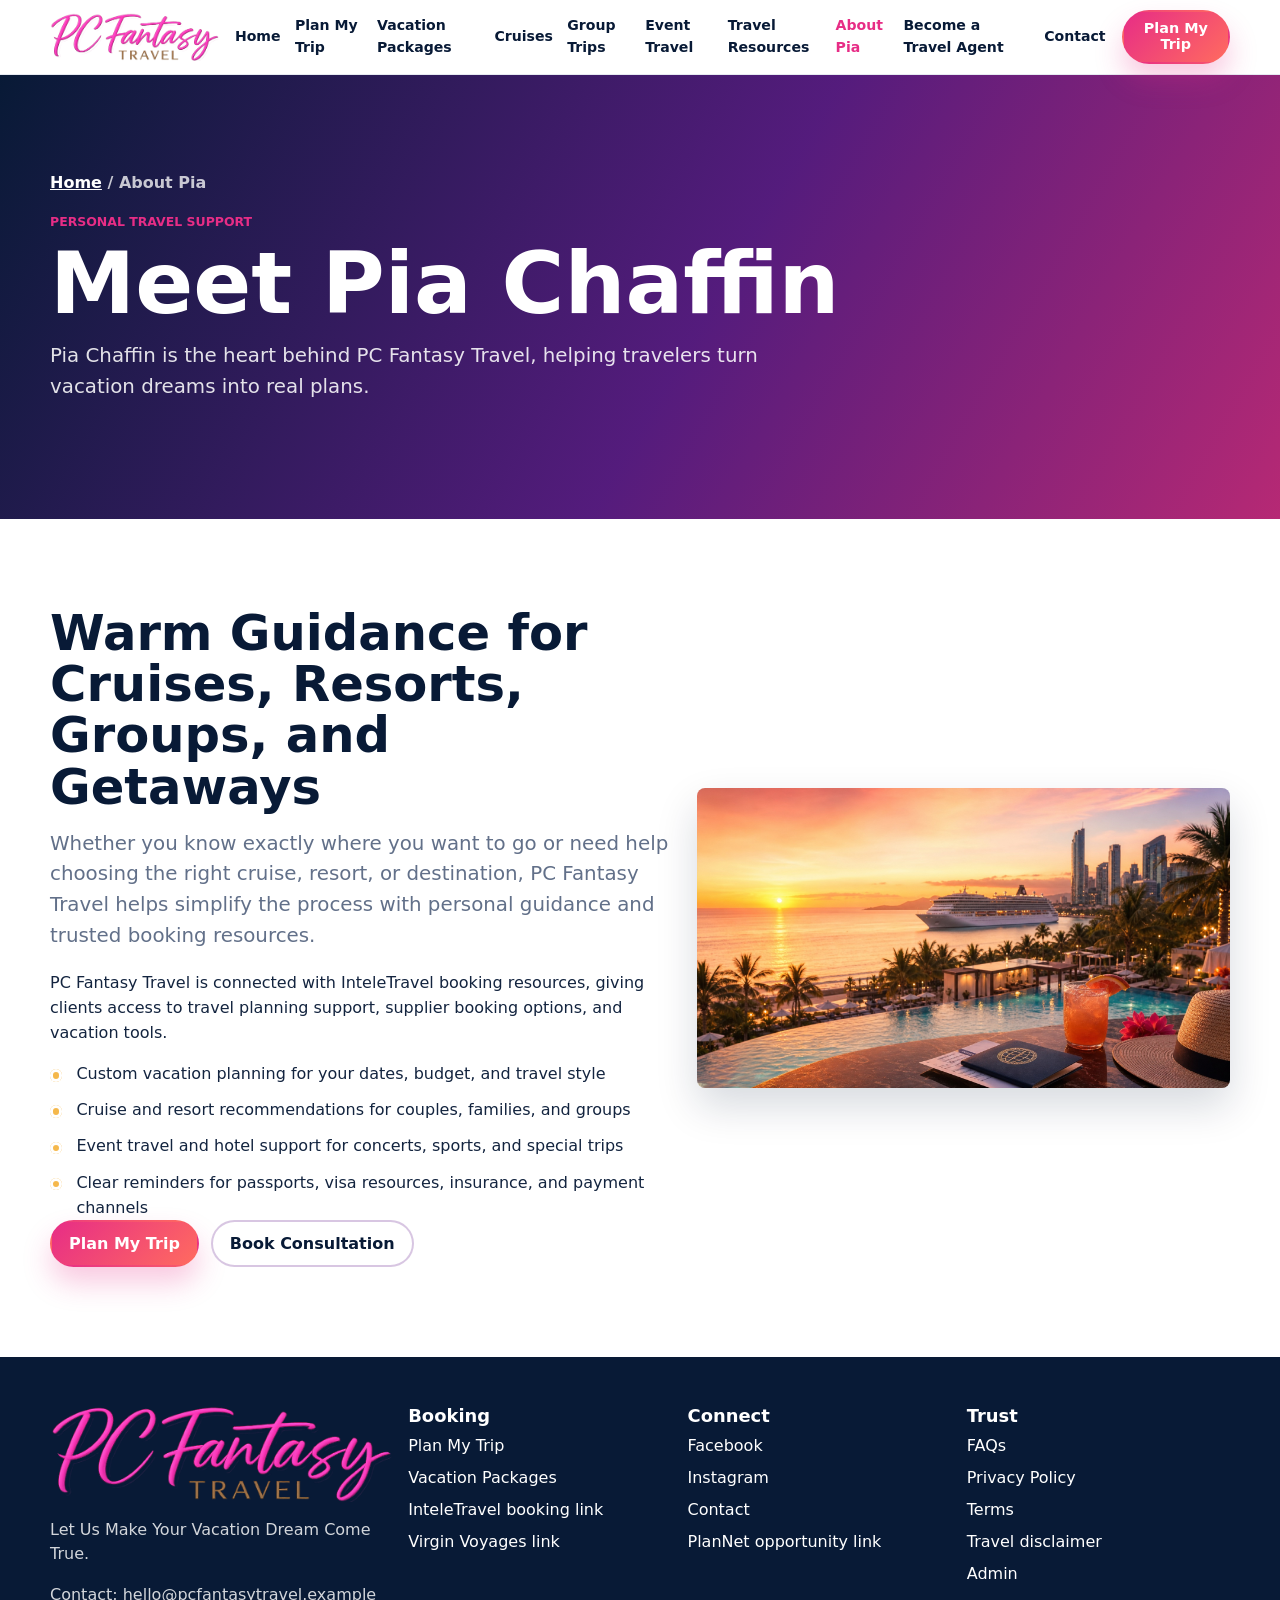
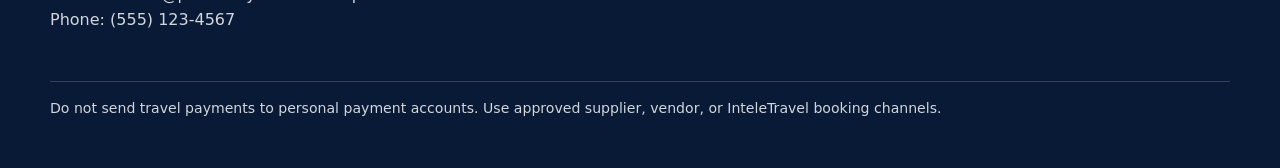
==== commit 60747adc: "Strengthen search and AI discovery" ====
--- a/about-pia.html
+++ b/about-pia.html
@@ -3,10 +3,67 @@
 <head>
   <meta charset="utf-8">
   <meta name="viewport" content="width=device-width, initial-scale=1">
-  <title>About Pia Chaffin | PC Fantasy Travel</title>
-  <meta name="description" content="Meet Pia Chaffin, the heart behind PC Fantasy Travel, helping travelers turn vacation dreams into real plans with personal guidance and trusted booking resources.">
+  <title>About Pia Chaffin | PC Fantasy Travel Advisor</title>
+  <meta name="description" content="Meet Pia Chaffin, the heart behind PC Fantasy Travel, helping travelers plan cruises, resorts, group trips, event travel, and custom vacations with personal guidance.">
   <meta name="keywords" content="Pia Chaffin, PC Fantasy Travel, travel advisor, custom vacation planning, InteleTravel booking resources">
+  <!-- SEO discovery -->
+  <meta name="author" content="PC Fantasy Travel">
+  <meta name="robots" content="index, follow, max-image-preview:large">
+  <meta name="theme-color" content="#081a36">
+  <link rel="canonical" href="https://jxwayne890.github.io/pctravel/about-pia.html">
+  <link rel="alternate" type="text/plain" title="LLM guide" href="llms.txt">
+  <meta property="og:site_name" content="PC Fantasy Travel">
+  <meta property="og:type" content="website">
+  <meta property="og:title" content="About Pia Chaffin | PC Fantasy Travel Advisor">
+  <meta property="og:description" content="Meet Pia Chaffin, the heart behind PC Fantasy Travel, helping travelers plan cruises, resorts, group trips, event travel, and custom vacations with personal guidance.">
+  <meta property="og:url" content="https://jxwayne890.github.io/pctravel/about-pia.html">
+  <meta property="og:image" content="https://jxwayne890.github.io/pctravel/assets/images/hero-travel.jpg">
+  <meta name="twitter:card" content="summary_large_image">
+  <meta name="twitter:title" content="About Pia Chaffin | PC Fantasy Travel Advisor">
+  <meta name="twitter:description" content="Meet Pia Chaffin, the heart behind PC Fantasy Travel, helping travelers plan cruises, resorts, group trips, event travel, and custom vacations with personal guidance.">
+  <meta name="twitter:image" content="https://jxwayne890.github.io/pctravel/assets/images/hero-travel.jpg">
+  <!-- /SEO discovery -->
   <link rel="stylesheet" href="assets/css/styles.css">
+  <!-- Page structured data -->
+  <script type="application/ld+json">
+  {
+    "@context": "https://schema.org",
+    "@graph": [
+      {
+        "@type": "WebPage",
+        "@id": "https://jxwayne890.github.io/pctravel/about-pia.html#webpage",
+        "url": "https://jxwayne890.github.io/pctravel/about-pia.html",
+        "name": "About Pia Chaffin | PC Fantasy Travel Advisor",
+        "description": "Meet Pia Chaffin, the heart behind PC Fantasy Travel, helping travelers plan cruises, resorts, group trips, event travel, and custom vacations with personal guidance.",
+        "isPartOf": {
+          "@id": "https://jxwayne890.github.io/pctravel/#website"
+        },
+        "about": {
+          "@id": "https://jxwayne890.github.io/pctravel/#travelagency"
+        }
+      },
+      {
+        "@type": "BreadcrumbList",
+        "@id": "https://jxwayne890.github.io/pctravel/about-pia.html#breadcrumb",
+        "itemListElement": [
+          {
+            "@type": "ListItem",
+            "position": 1,
+            "name": "Home",
+            "item": "https://jxwayne890.github.io/pctravel/"
+          },
+          {
+            "@type": "ListItem",
+            "position": 2,
+            "name": "About Pia",
+            "item": "https://jxwayne890.github.io/pctravel/about-pia.html"
+          }
+        ]
+      }
+    ]
+  }
+  </script>
+  <!-- /Page structured data -->
 </head>
 <body>
   <a class="skip-link" href="#main">Skip to content</a>
@@ -60,7 +117,7 @@
       <div><img class="footer-logo" src="assets/images/pc-fantasy-travel-logo.png" alt="PC Fantasy Travel"><p>Let Us Make Your Vacation Dream Come True.</p><p>Contact: hello@pcfantasytravel.example<br>Phone: (555) 123-4567</p></div>
       <div><h3>Booking</h3><ul class="footer-list"><li><a href="plan-my-trip.html">Plan My Trip</a></li><li><a href="vacation-packages.html">Vacation Packages</a></li><li><a href="https://example.com/inteletravel-booking-link" target="_blank" rel="noopener">InteleTravel booking link</a></li><li><a href="https://example.com/virgin-voyages-booking-link" target="_blank" rel="noopener">Virgin Voyages link</a></li></ul></div>
       <div><h3>Connect</h3><ul class="footer-list"><li><a href="https://facebook.com/" target="_blank" rel="noopener">Facebook</a></li><li><a href="https://instagram.com/" target="_blank" rel="noopener">Instagram</a></li><li><a href="contact.html">Contact</a></li><li><a href="become-a-travel-agent.html">PlanNet opportunity link</a></li></ul></div>
-      <div><h3>Trust</h3><ul class="footer-list"><li><a href="policies.html#privacy">Privacy Policy</a></li><li><a href="policies.html#terms">Terms</a></li><li><a href="policies.html#travel-disclaimer">Travel disclaimer</a></li><li><a href="admin.html">Admin</a></li></ul></div>
+      <div><h3>Trust</h3><ul class="footer-list"><li><a href="faq.html">FAQs</a></li><li><a href="policies.html#privacy">Privacy Policy</a></li><li><a href="policies.html#terms">Terms</a></li><li><a href="policies.html#travel-disclaimer">Travel disclaimer</a></li><li><a href="admin.html">Admin</a></li></ul></div>
     </div>
     <div class="wrap subfooter">Do not send travel payments to personal payment accounts. Use approved supplier, vendor, or InteleTravel booking channels.</div>
   </footer>
--- a/assets/css/styles.css
+++ b/assets/css/styles.css
@@ -519,6 +519,28 @@
   box-shadow: inset 0 0 0 3px var(--white);
 }
 
+.faq-list {
+  display: grid;
+  gap: 0.85rem;
+}
+
+.faq-item {
+  border: 1px solid var(--line);
+  border-radius: var(--radius);
+  padding: clamp(1rem, 3vw, 1.25rem);
+  background: var(--white);
+  box-shadow: 0 10px 24px rgba(8, 26, 54, 0.06);
+}
+
+.faq-item h3 {
+  margin-bottom: 0.38rem;
+}
+
+.faq-item p {
+  color: var(--muted);
+  margin-bottom: 0;
+}
+
 .package-card {
   overflow: hidden;
   display: grid;
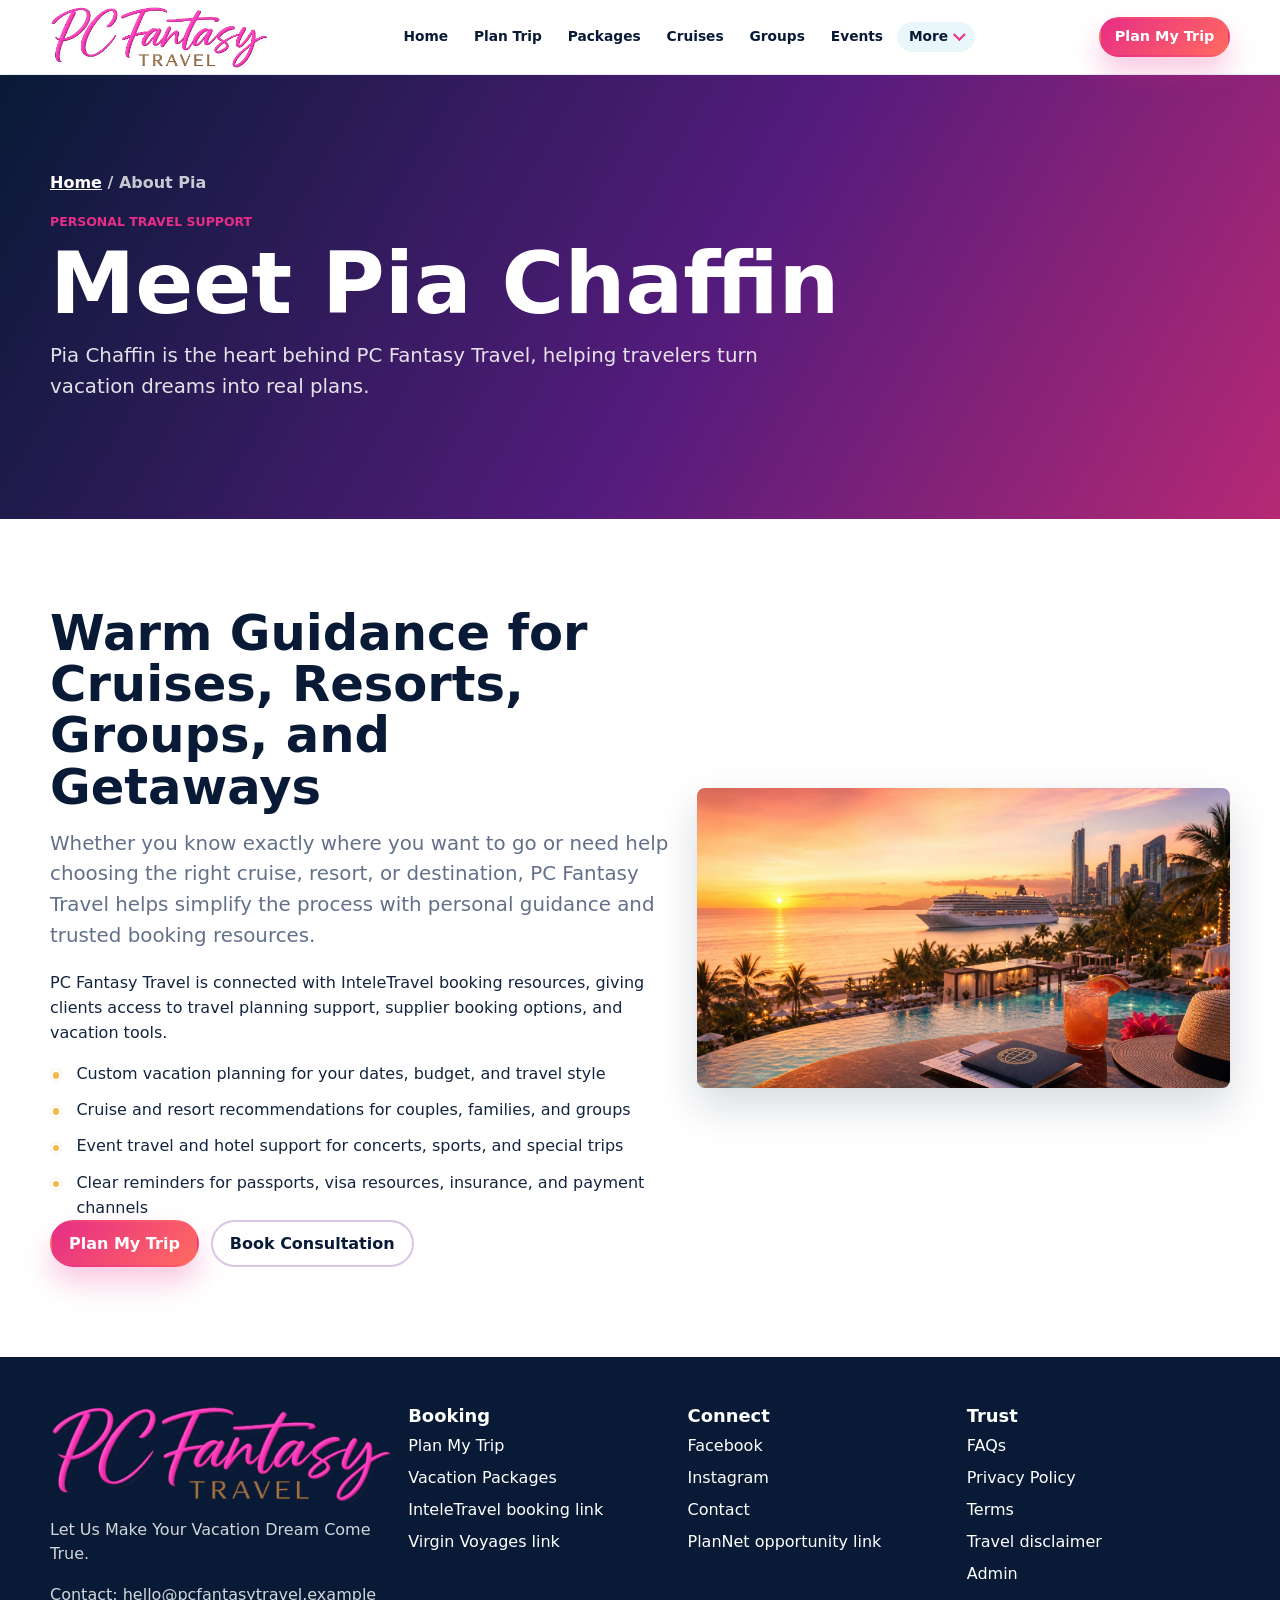
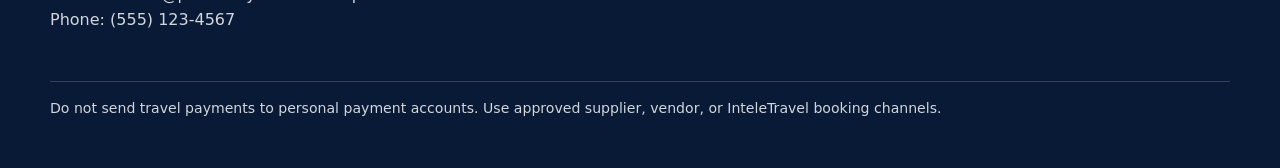
==== commit 646faa46: "Simplify site navigation" ====
--- a/about-pia.html
+++ b/about-pia.html
@@ -72,8 +72,25 @@
       <a class="brand" href="index.html" aria-label="PC Fantasy Travel home"><img class="brand-logo" src="assets/images/pc-fantasy-travel-logo.png" alt="PC Fantasy Travel"></a>
       <button class="nav-toggle" type="button" aria-label="Open navigation" aria-expanded="false" data-nav-toggle><span></span><span></span><span></span></button>
       <nav class="site-nav" aria-label="Main navigation" data-site-nav>
-        <ul>
-          <li><a href="index.html">Home</a></li><li><a href="plan-my-trip.html">Plan My Trip</a></li><li><a href="vacation-packages.html">Vacation Packages</a></li><li><a href="cruises.html">Cruises</a></li><li><a href="group-trips.html">Group Trips</a></li><li><a href="event-travel.html">Event Travel</a></li><li><a href="travel-resources.html">Travel Resources</a></li><li><a href="about-pia.html" aria-current="page">About Pia</a></li><li><a href="become-a-travel-agent.html">Become a Travel Agent</a></li><li><a href="contact.html">Contact</a></li>
+        <ul class="nav-list">
+          <li><a href="index.html">Home</a></li>
+          <li><a href="plan-my-trip.html">Plan Trip</a></li>
+          <li><a href="vacation-packages.html">Packages</a></li>
+          <li><a href="cruises.html">Cruises</a></li>
+          <li><a href="group-trips.html">Groups</a></li>
+          <li><a href="event-travel.html">Events</a></li>
+          <li class="nav-more">
+            <details data-nav-more>
+              <summary>More</summary>
+              <ul>
+                <li><a href="travel-resources.html">Resources</a></li>
+                <li><a href="faq.html">FAQs</a></li>
+                <li><a href="about-pia.html">About Pia</a></li>
+                <li><a href="become-a-travel-agent.html">Become Agent</a></li>
+                <li><a href="contact.html">Contact</a></li>
+              </ul>
+            </details>
+          </li>
         </ul>
       </nav>
       <a class="button small header-cta" href="plan-my-trip.html">Plan My Trip</a>
--- a/assets/css/styles.css
+++ b/assets/css/styles.css
@@ -140,15 +140,21 @@
   display: block;
 }
 
-.site-nav ul {
+.site-nav > ul {
   width: min(100% - 1.25rem, var(--content));
   margin: 0 auto;
   padding: 0.75rem 0 1rem;
   list-style: none;
   display: grid;
-}
-
-.site-nav a {
+  gap: 0.12rem;
+}
+
+.site-nav li {
+  min-width: 0;
+}
+
+.site-nav a,
+.site-nav summary {
   display: block;
   padding: 0.76rem 0.3rem;
   color: var(--navy);
@@ -157,9 +163,44 @@
   border-bottom: 1px solid rgba(228, 232, 240, 0.78);
 }
 
+.site-nav summary {
+  cursor: pointer;
+  list-style: none;
+}
+
+.site-nav summary::-webkit-details-marker {
+  display: none;
+}
+
+.site-nav summary::after {
+  content: "+";
+  float: right;
+  color: var(--pink);
+  font-weight: 900;
+}
+
+.site-nav details[open] summary::after {
+  content: "-";
+}
+
+.nav-more ul {
+  display: grid;
+  gap: 0.1rem;
+  margin: 0;
+  padding: 0 0 0.35rem 1rem;
+  list-style: none;
+}
+
+.nav-more a {
+  color: var(--muted);
+}
+
 .site-nav a:hover,
 .site-nav a:focus-visible,
-.site-nav a[aria-current="page"] {
+.site-nav summary:hover,
+.site-nav summary:focus-visible,
+.site-nav a[aria-current="page"],
+.nav-more.has-current > details > summary {
   color: var(--pink);
 }
 
@@ -1155,18 +1196,84 @@
     background: transparent;
   }
 
-  .site-nav ul {
+  .site-nav > ul {
     width: auto;
     padding: 0;
     display: flex;
     align-items: center;
-    gap: 0.9rem;
-  }
-
-  .site-nav a {
+    gap: 0.18rem;
+  }
+
+  .site-nav a,
+  .site-nav summary {
     border: 0;
-    padding: 0.4rem 0;
-    font-size: 0.88rem;
+    border-radius: 999px;
+    padding: 0.52rem 0.72rem;
+    font-size: 0.86rem;
+    line-height: 1;
+    white-space: nowrap;
+  }
+
+  .site-nav a:hover,
+  .site-nav a:focus-visible,
+  .site-nav summary:hover,
+  .site-nav summary:focus-visible,
+  .site-nav a[aria-current="page"],
+  .nav-more.has-current > details > summary {
+    color: var(--navy);
+    background: var(--sky);
+  }
+
+  .site-nav summary::after {
+    content: "";
+    float: none;
+    display: inline-block;
+    width: 0.42rem;
+    height: 0.42rem;
+    margin-left: 0.42rem;
+    border-right: 2px solid currentColor;
+    border-bottom: 2px solid currentColor;
+    transform: translateY(-0.12rem) rotate(45deg);
+  }
+
+  .site-nav details[open] summary::after {
+    content: "";
+    transform: translateY(0.1rem) rotate(225deg);
+  }
+
+  .nav-more {
+    position: relative;
+  }
+
+  .nav-more ul {
+    position: absolute;
+    top: calc(100% + 0.5rem);
+    right: 0;
+    z-index: 40;
+    width: 220px;
+    gap: 0.15rem;
+    padding: 0.45rem;
+    border: 1px solid var(--line);
+    border-radius: var(--radius);
+    background: var(--white);
+    box-shadow: var(--shadow);
+  }
+
+  .nav-more details:not([open]) ul {
+    display: none;
+  }
+
+  .nav-more a {
+    color: var(--navy);
+    border-radius: 6px;
+    padding: 0.68rem 0.75rem;
+  }
+
+  .nav-more a:hover,
+  .nav-more a:focus-visible,
+  .nav-more a[aria-current="page"] {
+    color: var(--navy);
+    background: var(--cream);
   }
 
   .header-cta {
